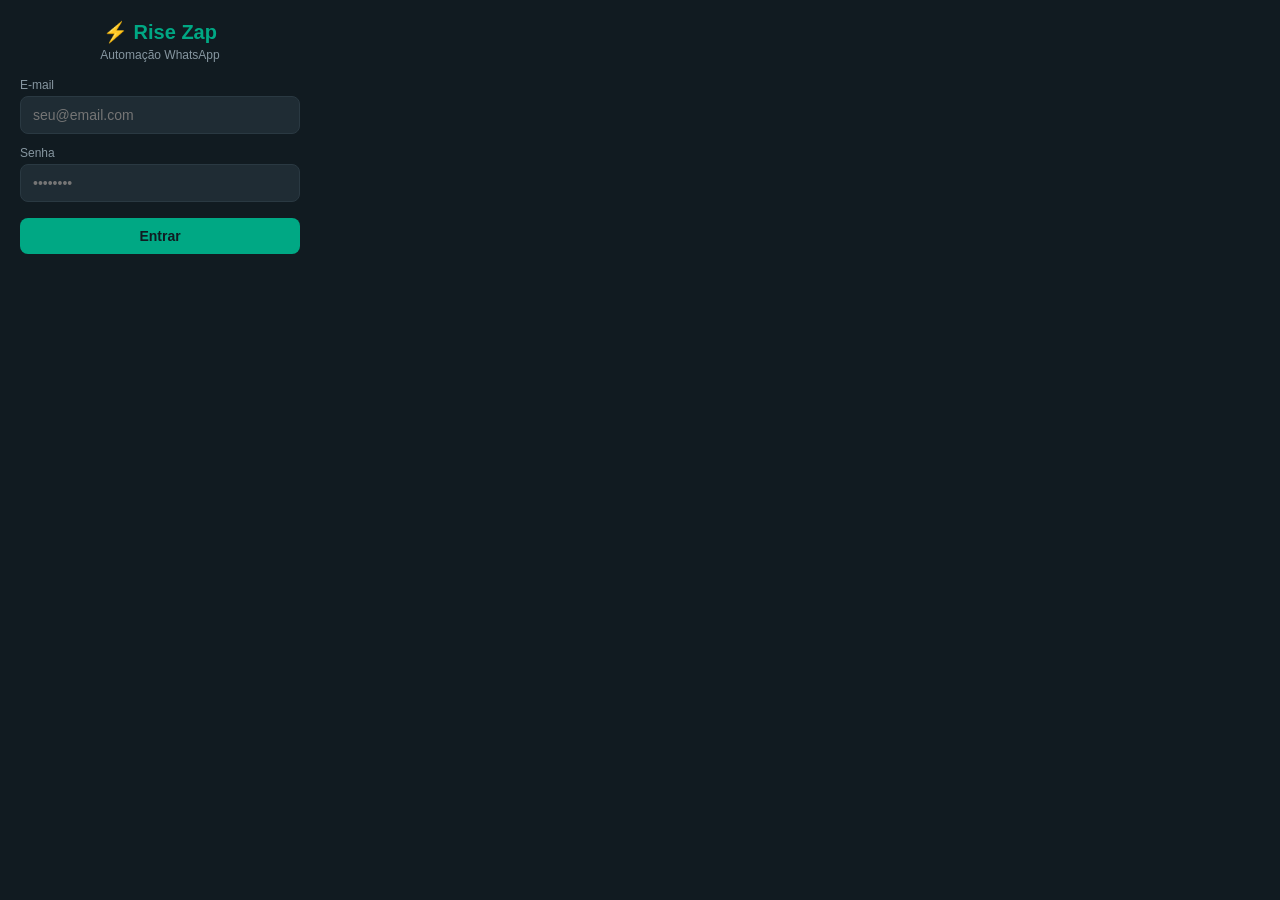
==== extensao/popup/popup.html @ 2dbea834 "Changes" ====
<!DOCTYPE html>
<html lang="pt-BR">
<head>
  <meta charset="UTF-8">
  <style>
    * { margin: 0; padding: 0; box-sizing: border-box; }
    body {
      width: 320px;
      min-height: 200px;
      font-family: 'Segoe UI', sans-serif;
      background: #111b21;
      color: #e9edef;
      padding: 20px;
    }
    .logo {
      text-align: center;
      margin-bottom: 16px;
    }
    .logo h1 {
      font-size: 20px;
      color: #00a884;
      margin-bottom: 4px;
    }
    .logo p {
      font-size: 12px;
      color: #8696a0;
    }
    .form-group {
      margin-bottom: 12px;
    }
    label {
      display: block;
      font-size: 12px;
      color: #8696a0;
      margin-bottom: 4px;
    }
    input {
      width: 100%;
      padding: 10px 12px;
      border: 1px solid #2a3942;
      border-radius: 8px;
      background: #1f2c34;
      color: #e9edef;
      font-size: 14px;
      outline: none;
    }
    input:focus { border-color: #00a884; }
    .btn {
      width: 100%;
      padding: 10px;
      border: none;
      border-radius: 8px;
      font-size: 14px;
      font-weight: 600;
      cursor: pointer;
      margin-top: 4px;
    }
    .btn-primary {
      background: #00a884;
      color: #111b21;
    }
    .btn-primary:hover { background: #00c896; }
    .btn-danger {
      background: #ea4335;
      color: white;
      margin-top: 8px;
    }
    .status {
      text-align: center;
      font-size: 12px;
      margin-top: 8px;
      min-height: 16px;
    }
    .status.error { color: #ea4335; }
    .status.success { color: #00a884; }
    .logged-in {
      text-align: center;
    }
    .logged-in .user-email {
      font-size: 14px;
      color: #00a884;
      margin-bottom: 4px;
    }
    .logged-in .user-info {
      font-size: 12px;
      color: #8696a0;
      margin-bottom: 16px;
    }
    .instance-section {
      margin-top: 12px;
      padding-top: 12px;
      border-top: 1px solid #2a3942;
    }
    select {
      width: 100%;
      padding: 10px 12px;
      border: 1px solid #2a3942;
      border-radius: 8px;
      background: #1f2c34;
      color: #e9edef;
      font-size: 14px;
      outline: none;
    }
    .hidden { display: none; }
  </style>
</head>
<body>
  <div class="logo">
    <h1>⚡ Rise Zap</h1>
    <p>Automação WhatsApp</p>
  </div>

  <!-- Login Form -->
  <div id="login-view">
    <div class="form-group">
      <label>E-mail</label>
      <input type="email" id="email" placeholder="seu@email.com">
    </div>
    <div class="form-group">
      <label>Senha</label>
      <input type="password" id="password" placeholder="••••••••">
    </div>
    <button class="btn btn-primary" id="btn-login">Entrar</button>
    <div class="status" id="status"></div>
  </div>

  <!-- Logged In View -->
  <div id="logged-view" class="logged-in hidden">
    <p class="user-email" id="user-email"></p>
    <p class="user-info">Conectado ao Rise Zap</p>

    <div class="instance-section">
      <label>Instância WhatsApp</label>
      <select id="instance-select">
        <option value="">Carregando...</option>
      </select>
    </div>

    <button class="btn btn-danger" id="btn-logout">Sair</button>
    <div class="status" id="status2"></div>
  </div>

  <script src="popup.js"></script>
</body>
</html>
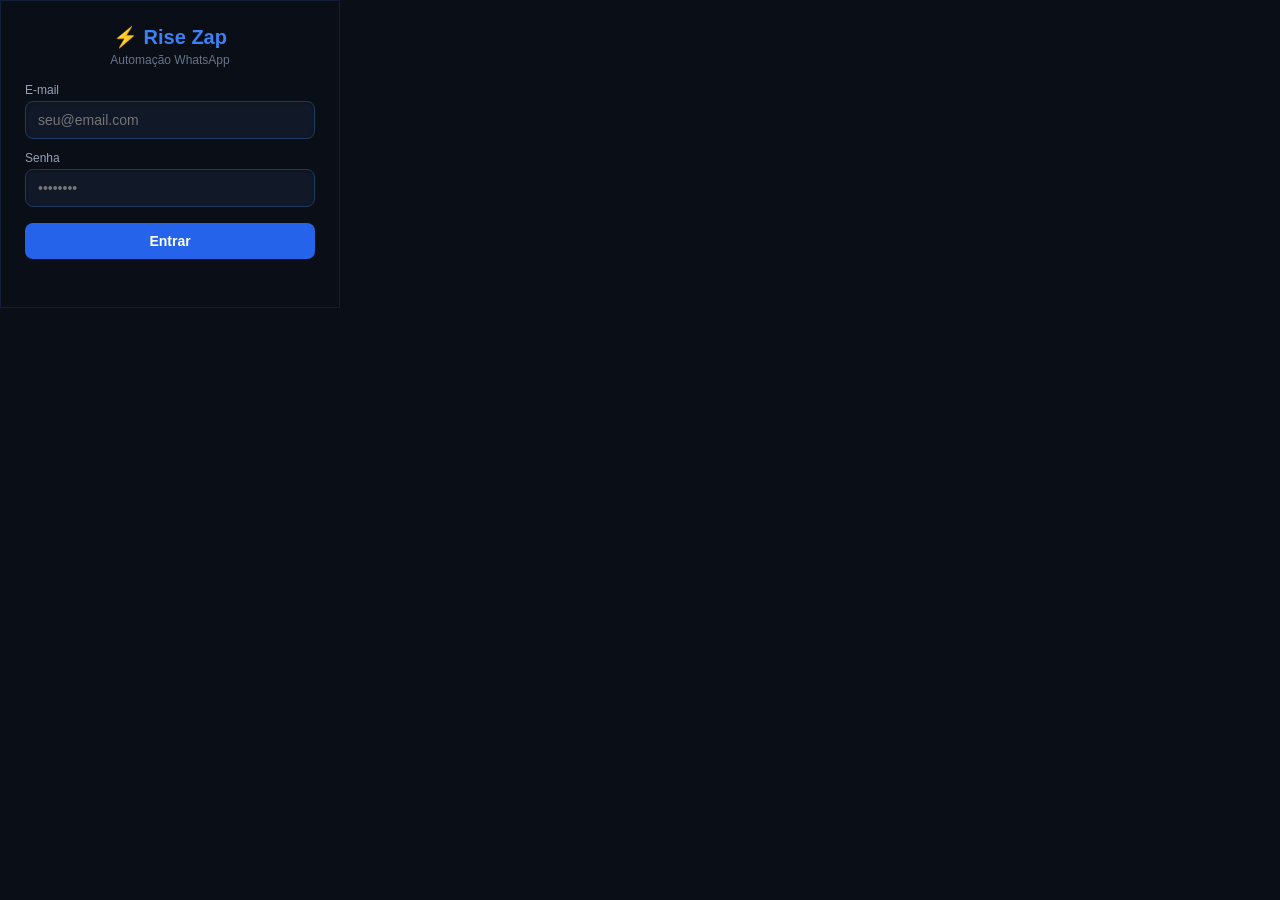
==== commit f11cfa48: "Changes" ====
--- a/extensao/popup/popup.html
+++ b/extensao/popup/popup.html
@@ -5,102 +5,41 @@
   <style>
     * { margin: 0; padding: 0; box-sizing: border-box; }
     body {
-      width: 320px;
+      width: 340px;
       min-height: 200px;
       font-family: 'Segoe UI', sans-serif;
-      background: #111b21;
-      color: #e9edef;
-      padding: 20px;
+      background: #0a0e17;
+      color: #e2e8f0;
+      padding: 24px;
+      border: 1px solid rgba(59,130,246,0.15);
     }
-    .logo {
-      text-align: center;
-      margin-bottom: 16px;
+    .logo { text-align: center; margin-bottom: 16px; }
+    .logo h1 { font-size: 20px; color: #3b82f6; margin-bottom: 4px; }
+    .logo p { font-size: 12px; color: #64748b; }
+    .form-group { margin-bottom: 12px; }
+    label { display: block; font-size: 12px; color: #94a3b8; margin-bottom: 4px; }
+    input {
+      width: 100%; padding: 10px 12px;
+      border: 1px solid #1e3a5f; border-radius: 8px;
+      background: #111827; color: #e2e8f0;
+      font-size: 14px; outline: none;
+      box-shadow: inset 0 1px 3px rgba(0,0,0,0.3);
     }
-    .logo h1 {
-      font-size: 20px;
-      color: #00a884;
-      margin-bottom: 4px;
+    input:focus { border-color: #3b82f6; box-shadow: inset 0 1px 3px rgba(0,0,0,0.3), 0 0 0 2px rgba(59,130,246,0.15); }
+    .btn {
+      width: 100%; padding: 10px; border: none; border-radius: 8px;
+      font-size: 14px; font-weight: 600; cursor: pointer; margin-top: 4px;
+      transition: background 0.2s, box-shadow 0.2s;
     }
-    .logo p {
-      font-size: 12px;
-      color: #8696a0;
-    }
-    .form-group {
-      margin-bottom: 12px;
-    }
-    label {
-      display: block;
-      font-size: 12px;
-      color: #8696a0;
-      margin-bottom: 4px;
-    }
-    input {
-      width: 100%;
-      padding: 10px 12px;
-      border: 1px solid #2a3942;
-      border-radius: 8px;
-      background: #1f2c34;
-      color: #e9edef;
-      font-size: 14px;
-      outline: none;
-    }
-    input:focus { border-color: #00a884; }
-    .btn {
-      width: 100%;
-      padding: 10px;
-      border: none;
-      border-radius: 8px;
-      font-size: 14px;
-      font-weight: 600;
-      cursor: pointer;
-      margin-top: 4px;
-    }
-    .btn-primary {
-      background: #00a884;
-      color: #111b21;
-    }
-    .btn-primary:hover { background: #00c896; }
-    .btn-danger {
-      background: #ea4335;
-      color: white;
-      margin-top: 8px;
-    }
-    .status {
-      text-align: center;
-      font-size: 12px;
-      margin-top: 8px;
-      min-height: 16px;
-    }
+    .btn-primary { background: #2563eb; color: #ffffff; }
+    .btn-primary:hover { background: #3b82f6; box-shadow: 0 0 12px rgba(59,130,246,0.35); }
+    .btn-danger { background: #ea4335; color: white; margin-top: 8px; }
+    .status { text-align: center; font-size: 12px; margin-top: 8px; min-height: 16px; }
     .status.error { color: #ea4335; }
-    .status.success { color: #00a884; }
-    .logged-in {
-      text-align: center;
-    }
-    .logged-in .user-email {
-      font-size: 14px;
-      color: #00a884;
-      margin-bottom: 4px;
-    }
-    .logged-in .user-info {
-      font-size: 12px;
-      color: #8696a0;
-      margin-bottom: 16px;
-    }
-    .instance-section {
-      margin-top: 12px;
-      padding-top: 12px;
-      border-top: 1px solid #2a3942;
-    }
-    select {
-      width: 100%;
-      padding: 10px 12px;
-      border: 1px solid #2a3942;
-      border-radius: 8px;
-      background: #1f2c34;
-      color: #e9edef;
-      font-size: 14px;
-      outline: none;
-    }
+    .status.success { color: #3b82f6; }
+    .logged-in { text-align: center; }
+    .logged-in .user-email { font-size: 14px; color: #60a5fa; margin-bottom: 4px; }
+    .logged-in .user-info { font-size: 12px; color: #64748b; margin-bottom: 16px; }
     .hidden { display: none; }
   </style>
 </head>
@@ -110,7 +49,6 @@
     <p>Automação WhatsApp</p>
   </div>
 
-  <!-- Login Form -->
   <div id="login-view">
     <div class="form-group">
       <label>E-mail</label>
@@ -124,18 +62,9 @@
     <div class="status" id="status"></div>
   </div>
 
-  <!-- Logged In View -->
   <div id="logged-view" class="logged-in hidden">
     <p class="user-email" id="user-email"></p>
     <p class="user-info">Conectado ao Rise Zap</p>
-
-    <div class="instance-section">
-      <label>Instância WhatsApp</label>
-      <select id="instance-select">
-        <option value="">Carregando...</option>
-      </select>
-    </div>
-
     <button class="btn btn-danger" id="btn-logout">Sair</button>
     <div class="status" id="status2"></div>
   </div>
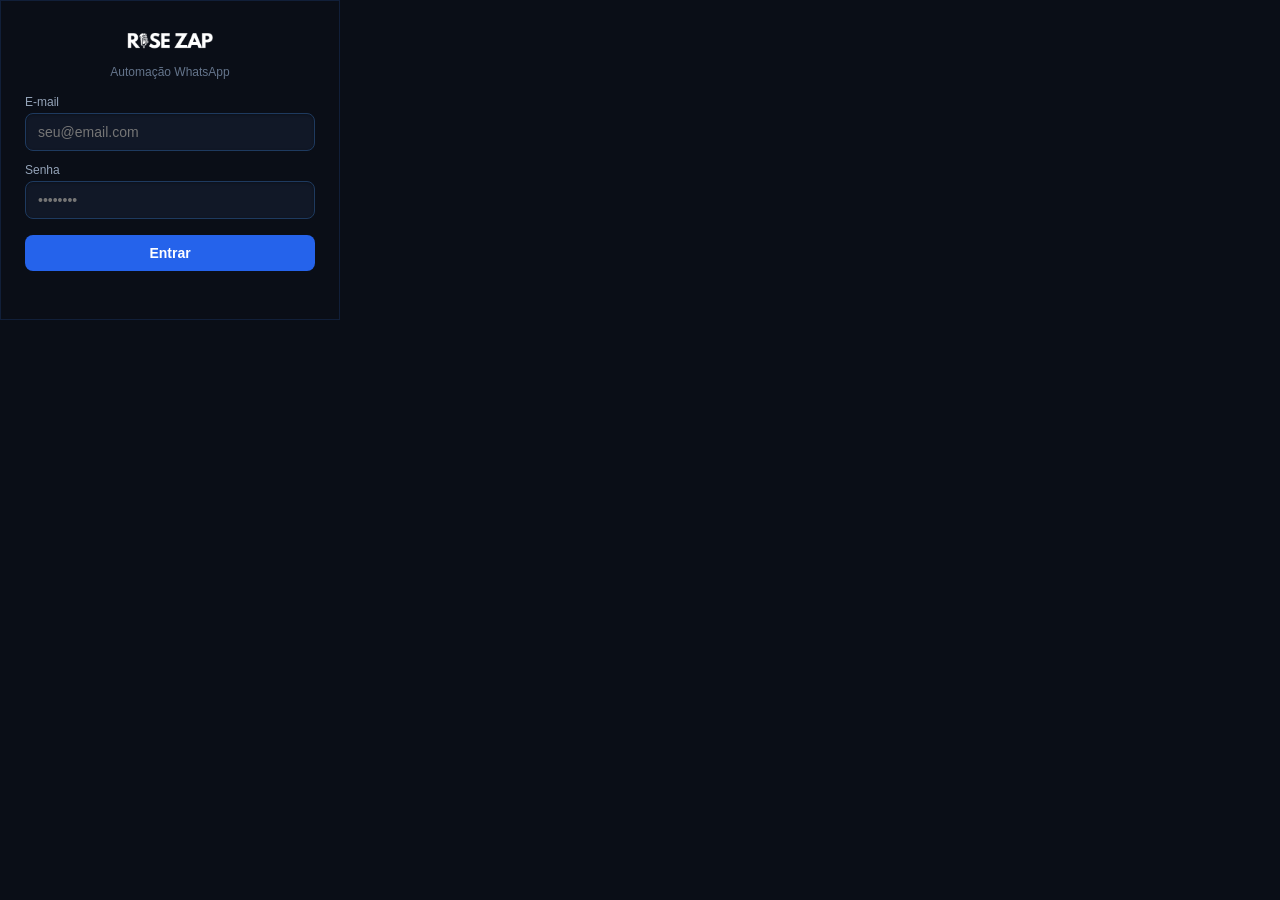
==== commit 7e7e09f5: "Changes" ====
--- a/extensao/popup/popup.html
+++ b/extensao/popup/popup.html
@@ -14,7 +14,7 @@
       border: 1px solid rgba(59,130,246,0.15);
     }
     .logo { text-align: center; margin-bottom: 16px; }
-    .logo h1 { font-size: 20px; color: #3b82f6; margin-bottom: 4px; }
+    .logo img { height: 32px; object-fit: contain; margin-bottom: 4px; }
     .logo p { font-size: 12px; color: #64748b; }
     .form-group { margin-bottom: 12px; }
     label { display: block; font-size: 12px; color: #94a3b8; margin-bottom: 4px; }
@@ -45,7 +45,7 @@
 </head>
 <body>
   <div class="logo">
-    <h1>⚡ Rise Zap</h1>
+    <img src="../icons/risezap-logo.webp" alt="Rise Zap">
     <p>Automação WhatsApp</p>
   </div>
 
